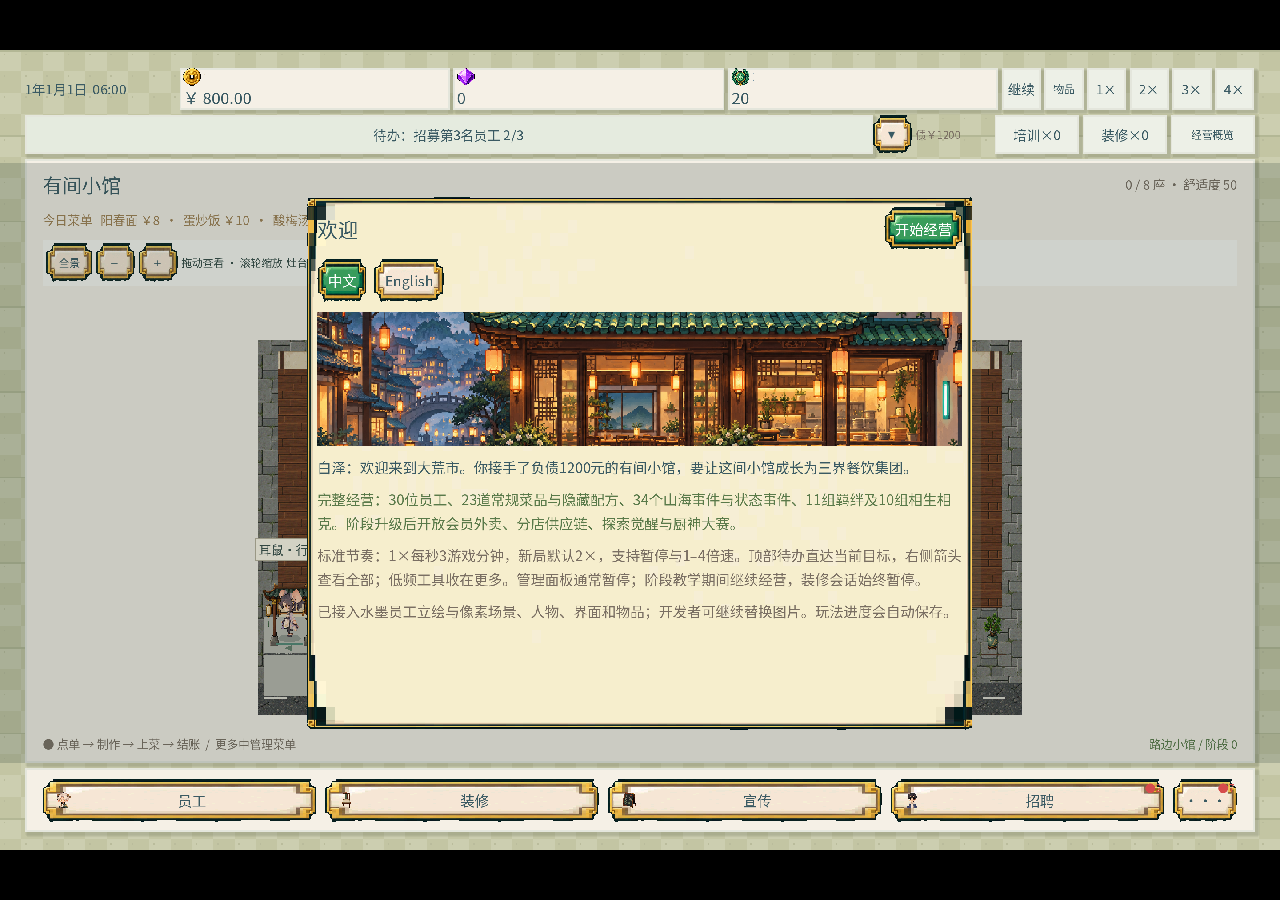
==== game/index.html @ 0a832636 "Improve desktop and mobile UI hierarchy, overview, search and return paths" ====
<!DOCTYPE html>
<html lang="zh-CN">
	<head>
<script src="../device-router.js?v=web-ui-r1" data-root="../" data-variant="desktop" data-page="game"></script>
		<meta charset="utf-8">
		<meta name="viewport" content="width=device-width, user-scalable=yes, initial-scale=1.0, viewport-fit=cover">
		<title>山海食肆物语 · 有间小馆</title>
		<style>
html, body, #canvas {
	margin: 0;
	padding: 0;
	border: 0;
}

body {
	color: white;
	background-color: black;
	overflow: hidden;
	touch-action: none;
}

#canvas {
	display: block;
}

#canvas:focus {
	outline: none;
}

#status, #status-splash, #status-progress {
	position: absolute;
	left: 0;
	right: 0;
}

#status, #status-splash {
	top: 0;
	bottom: 0;
}

#status {
	background-color: #242424;
	display: flex;
	flex-direction: column;
	justify-content: center;
	align-items: center;
	visibility: hidden;
}

#status-splash {
	max-height: 100%;
	max-width: 100%;
	margin: auto;
}

#status-splash.show-image--false {
	display: none;
}

#status-splash.fullsize--true {
	height: 100%;
	width: 100%;
	object-fit: contain;
}

#status-splash.use-filter--false {
	image-rendering: pixelated;
}

#status-progress, #status-notice {
	display: none;
}

#status-progress {
	bottom: 10%;
	width: 50%;
	margin: 0 auto;
}

#status-notice {
	background-color: #5b3943;
	border-radius: 0.5rem;
	border: 1px solid #9b3943;
	color: #e0e0e0;
	font-family: 'Noto Sans', 'Droid Sans', Arial, sans-serif;
	line-height: 1.3;
	margin: 0 2rem;
	overflow: hidden;
	padding: 1rem;
	text-align: center;
	z-index: 1;
}
		</style>
		<link id="-gd-engine-icon" rel="icon" type="image/png" href="index.icon.png" />
<link rel="apple-touch-icon" href="index.apple-touch-icon.png"/>

	<style>#status{background:#f5efdc;color:#334e45;font-family:"Microsoft YaHei",system-ui,sans-serif;padding:24px;box-sizing:border-box;gap:20px}#status-splash{display:none!important}.status-heading{font-size:clamp(22px,4vw,34px);text-align:center;line-height:1.6}.status-detail{font-size:14px;line-height:1.8;text-align:center;max-width:600px}#status-progress{position:static;width:min(520px,85%);height:18px;accent-color:#427b6c;margin:0}#status-notice{max-width:700px;white-space:pre-wrap}#status .status-links{display:none;gap:16px;align-items:center}#status[data-mode=notice] .status-links{display:flex}.status-links a,.status-links button{font:inherit;color:#334e45;background:#f5efdc;border:2px solid #334e45;padding:8px 16px;min-height:44px;cursor:pointer;text-decoration:none}</style>
<style>html{height:100%;height:100dvh}body{width:100%;height:100%;box-sizing:border-box;overscroll-behavior:none}#game-surface{position:fixed;left:env(safe-area-inset-left);right:env(safe-area-inset-right);top:env(safe-area-inset-top);height:calc(100% - env(safe-area-inset-top) - env(safe-area-inset-bottom));height:calc(var(--game-height,100dvh) - env(safe-area-inset-top) - env(safe-area-inset-bottom))}#canvas{width:100%!important;height:100%!important;touch-action:none}#status{padding:max(16px,env(safe-area-inset-top)) max(16px,env(safe-area-inset-right)) max(16px,env(safe-area-inset-bottom)) max(16px,env(safe-area-inset-left))}</style>
<meta name="shanhai-build" content="SH-WEB-UI-R1">
</head>
	<body>
		<div id="game-surface"><canvas id="canvas">
			Your browser does not support the canvas tag.
		</canvas></div>

		<noscript>
			Your browser does not support JavaScript.
		</noscript>

		<div id="status"><div class="status-heading">山海食肆物语<br>Shanhai Inn</div><div class="status-detail">正在准备有间小馆 / Loading your inn<br>首次约38.1 MiB加速资源；兼容方式约67.9 MiB。<br>First visit: about 38.1 MiB compressed, or 67.9 MiB in compatibility mode.</div><div class="status-links"><button type="button" id="status-retry">重新尝试 / Retry</button><a href="../">返回首页 / Home</a></div>
			<img id="status-splash" class="show-image--true fullsize--true use-filter--true" src="index.png" alt="">
			<progress id="status-progress"></progress>
			<div id="status-notice"></div>
		</div>

		<script id="shanhai-resource-map" type="application/json">{"version":1,"resources":{"index.wasm":{"mime":"application/wasm","bytes":37700666,"sha256":"26b61ce95247012ab3dca3ff51e96d1cdbff44ee91a8c20a83e150afca83f1b6","raw":[{"path":"parts/index.wasm.raw.000.bin","bytes":8388608,"sha256":"b962c687139f6bf9f71dfbe6c3de35b233156cd51783a711a10a8faa914566ab"},{"path":"parts/index.wasm.raw.001.bin","bytes":8388608,"sha256":"afda687051aaa926e3d592d9eca426c7ba55db44e325b740f192a30285191d15"},{"path":"parts/index.wasm.raw.002.bin","bytes":8388608,"sha256":"be8030bed2d0abea246c827b2454ea726e18b151c278b578cb50736259c014ff"},{"path":"parts/index.wasm.raw.003.bin","bytes":8388608,"sha256":"5ed75d33994c338c28c7d13352f7991f43f07af8e69b670798305f07b7a0871f"},{"path":"parts/index.wasm.raw.004.bin","bytes":4146234,"sha256":"dc4e82b7142619b7a034460fc8fb5a372136042da1776ebfd6fbc6ba1a389285"}],"gzip":[{"path":"parts/index.wasm.gzip.000.bin","bytes":8388608,"sha256":"97d87054e00f458803fadfccd85b8f886783e7935c1f5be4ffd53ead510e1fb1"},{"path":"parts/index.wasm.gzip.001.bin","bytes":993674,"sha256":"cf91b1640f8e1913f2fa3fb030a3d5fdb546dd6842dbbdcd7e79689991bcc91d"}]},"index.pck":{"mime":"application/octet-stream","bytes":33524156,"sha256":"0cb0bb5acc907c8cedc33d9889a79aed4674506d28210e104cc38b2b78105ca3","raw":[{"path":"parts/index.pck.raw.000.bin","bytes":8388608,"sha256":"1b7b222925d388f65d25c47027b390758a32cd12a2e59a6bfa0af8489599e259"},{"path":"parts/index.pck.raw.001.bin","bytes":8388608,"sha256":"941b828afd9873455990d9fcd140710b0ed5c243c833cd01308a8f77bfe9dd11"},{"path":"parts/index.pck.raw.002.bin","bytes":8388608,"sha256":"317ece109ee1ebe66e1b4b8fb17b38b5ee774df1a8f007786e3dc321d01c95bc"},{"path":"parts/index.pck.raw.003.bin","bytes":8358332,"sha256":"13a86cd7ba52ad8a8b31fee78279c1542b9a32c4cfb1e25cac7dea0099beeca3"}],"gzip":[{"path":"parts/index.pck.gzip.000.bin","bytes":8388608,"sha256":"9e694b40880bca719413a84d32bc808aae2af1f502a16ee6c81771d6eece9f00"},{"path":"parts/index.pck.gzip.001.bin","bytes":8388608,"sha256":"d1800317e6fa798088602d4aa291c2e4d95da8b732ee8a5f9f5975c8180eea0f"},{"path":"parts/index.pck.gzip.002.bin","bytes":8388608,"sha256":"81e8790f55fc274f304c9f88e564b14ac991354f134df8e6c492195465ae8f96"},{"path":"parts/index.pck.gzip.003.bin","bytes":5371195,"sha256":"1952f6cf1f03d3899bfdca0cdc0a86f76e85af6ae5ebdd0b07d94383aaba8610"}]}}}</script>
<script src="fast-loader.js?v=399b07311ed6a85e0206384a32d8940b90b5bb9a151e1ac130a9f5e6f4b0b4ce" data-version="399b07311ed6a85e0206384a32d8940b90b5bb9a151e1ac130a9f5e6f4b0b4ce"></script>
		<script src="mobile-surface.js?v=web-ui-r1"></script>
<script src="index.js"></script>
		<script>
const GODOT_CONFIG = {"args":[],"canvasResizePolicy":2,"emscriptenPoolSize":8,"ensureCrossOriginIsolationHeaders":true,"executable":"index","experimentalVK":true,"fileSizes":{"index.pck":33524156,"index.wasm":37700666},"focusCanvas":true,"gdextensionLibs":[],"godotPoolSize":4};
const GODOT_THREADS_ENABLED = false;
if (window.shanhaiWholeView && window.shanhaiWholeView.active) GODOT_CONFIG.canvasResizePolicy = 0;
const engine = new Engine(GODOT_CONFIG);

(function () {
	if (window.shanhaiDeviceRoute && window.shanhaiDeviceRoute.redirecting) return;
	const statusOverlay = document.getElementById('status');
	const statusProgress = document.getElementById('status-progress');
	const statusNotice = document.getElementById('status-notice');
	document.getElementById('status-retry').addEventListener('click', () => location.reload());

	let initializing = true;
	let statusMode = '';

	function setStatusMode(mode) {
		if (statusMode === mode || !initializing) {
			return;
		}
		if (mode === 'hidden') {
			statusOverlay.remove();
			initializing = false;
			return;
		}
		statusOverlay.style.visibility = 'visible';
		statusProgress.style.display = mode === 'progress' ? 'block' : 'none';
		statusNotice.style.display = mode === 'notice' ? 'block' : 'none';
		statusMode = mode;
		statusOverlay.dataset.mode = mode;
	}

	function setStatusNotice(text) {
		while (statusNotice.lastChild) {
			statusNotice.removeChild(statusNotice.lastChild);
		}
		const lines = text.split('\n');
		lines.forEach((line) => {
			statusNotice.appendChild(document.createTextNode(line));
			statusNotice.appendChild(document.createElement('br'));
		});
	}

	function displayFailureNotice(err) {
		console.error(err);
		if (err instanceof Error) {
			setStatusNotice(err.message);
		} else if (typeof err === 'string') {
			setStatusNotice(err);
		} else {
			setStatusNotice('An unknown error occurred.');
		}
		setStatusMode('notice');
		initializing = false;
	}

	if (location.protocol === 'file:') { displayFailureNotice('请通过网站地址打开游戏，不要直接双击HTML。\nOpen the game through HTTP or HTTPS, not a local HTML file.'); return; }
	const missing = Engine.getMissingFeatures({
		threads: GODOT_THREADS_ENABLED,
	});

	if (missing.length !== 0) {
		if (GODOT_CONFIG['serviceWorker'] && GODOT_CONFIG['ensureCrossOriginIsolationHeaders'] && 'serviceWorker' in navigator) {
			let serviceWorkerRegistrationPromise;
			try {
				serviceWorkerRegistrationPromise = navigator.serviceWorker.getRegistration();
			} catch (err) {
				serviceWorkerRegistrationPromise = Promise.reject(new Error('Service worker registration failed.'));
			}
			// There's a chance that installing the service worker would fix the issue
			Promise.race([
				serviceWorkerRegistrationPromise.then((registration) => {
					if (registration != null) {
						return Promise.reject(new Error('Service worker already exists.'));
					}
					return registration;
				}).then(() => engine.installServiceWorker()),
				// For some reason, `getRegistration()` can stall
				new Promise((resolve) => {
					setTimeout(() => resolve(), 2000);
				}),
			]).then(() => {
				// Reload if there was no error.
				window.location.reload();
			}).catch((err) => {
				console.error('Error while registering service worker:', err);
			});
		} else {
			// Display the message as usual
			const missingMsg = 'Error\nThe following features required to run Godot projects on the Web are missing:\n';
			displayFailureNotice(missingMsg + missing.join('\n'));
		}
	} else {
		setStatusMode('progress');
		engine.startGame({
			'onProgress': function (current, total) {
				if (current > 0 && total > 0) {
					statusProgress.value = current;
					statusProgress.max = total;
				} else {
					statusProgress.removeAttribute('value');
					statusProgress.removeAttribute('max');
				}
			},
		}).then(() => {
			setStatusMode('hidden');
		}, displayFailureNotice);
	}
}());
		</script>
	</body>
</html>
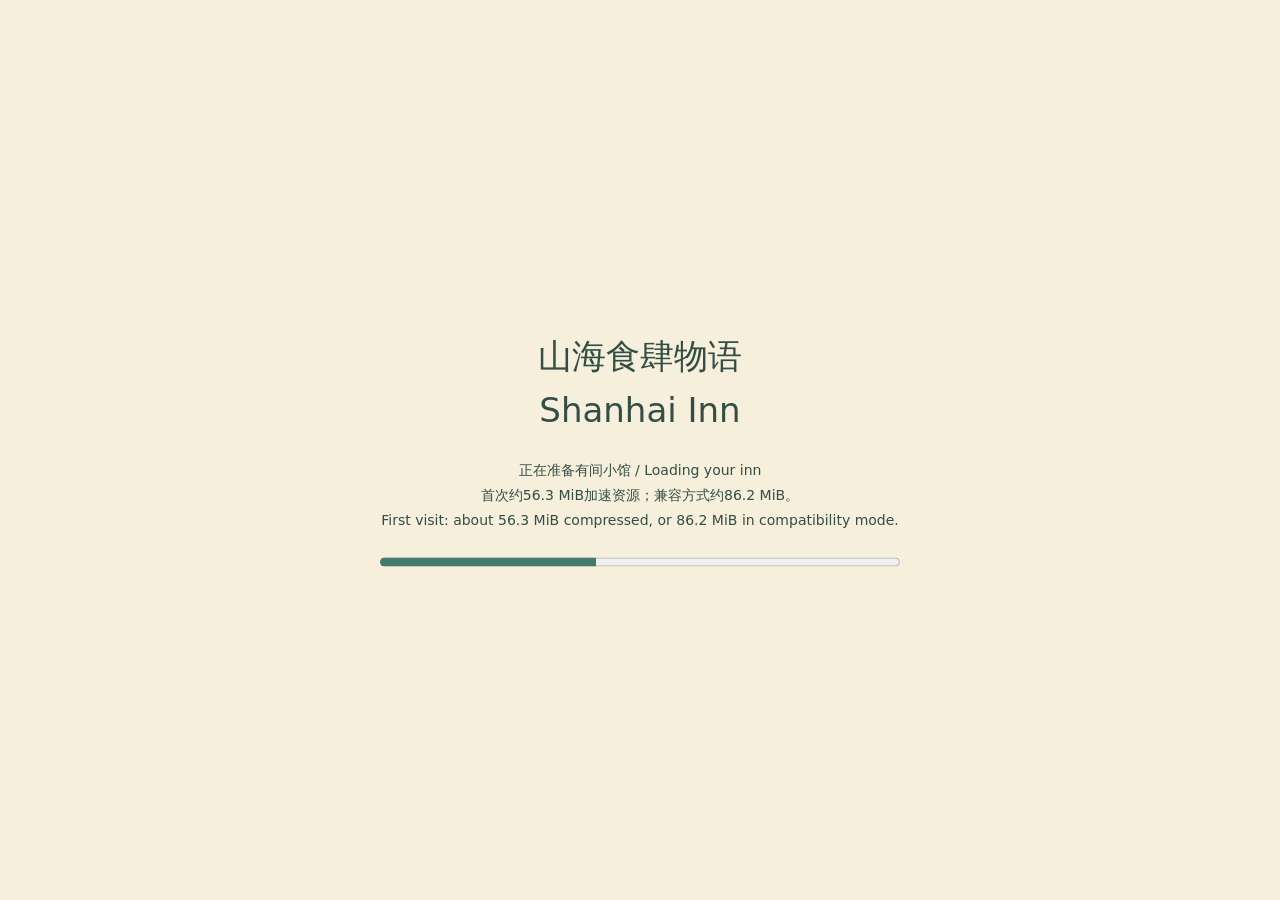
==== commit b0323102: "Add India, Nordic and Greek cooperating eateries, local partners, food, art and cultural reading" ====
--- a/game/index.html
+++ b/game/index.html
@@ -1,7 +1,7 @@
 <!DOCTYPE html>
 <html lang="zh-CN">
 	<head>
-<script src="../device-router.js?v=web-ui-r1" data-root="../" data-variant="desktop" data-page="game"></script>
+<script src="../device-router.js?v=web-international-r1" data-root="../" data-variant="desktop" data-page="game"></script>
 		<meta charset="utf-8">
 		<meta name="viewport" content="width=device-width, user-scalable=yes, initial-scale=1.0, viewport-fit=cover">
 		<title>山海食肆物语 · 有间小馆</title>
@@ -96,7 +96,6 @@
 
 	<style>#status{background:#f5efdc;color:#334e45;font-family:"Microsoft YaHei",system-ui,sans-serif;padding:24px;box-sizing:border-box;gap:20px}#status-splash{display:none!important}.status-heading{font-size:clamp(22px,4vw,34px);text-align:center;line-height:1.6}.status-detail{font-size:14px;line-height:1.8;text-align:center;max-width:600px}#status-progress{position:static;width:min(520px,85%);height:18px;accent-color:#427b6c;margin:0}#status-notice{max-width:700px;white-space:pre-wrap}#status .status-links{display:none;gap:16px;align-items:center}#status[data-mode=notice] .status-links{display:flex}.status-links a,.status-links button{font:inherit;color:#334e45;background:#f5efdc;border:2px solid #334e45;padding:8px 16px;min-height:44px;cursor:pointer;text-decoration:none}</style>
 <style>html{height:100%;height:100dvh}body{width:100%;height:100%;box-sizing:border-box;overscroll-behavior:none}#game-surface{position:fixed;left:env(safe-area-inset-left);right:env(safe-area-inset-right);top:env(safe-area-inset-top);height:calc(100% - env(safe-area-inset-top) - env(safe-area-inset-bottom));height:calc(var(--game-height,100dvh) - env(safe-area-inset-top) - env(safe-area-inset-bottom))}#canvas{width:100%!important;height:100%!important;touch-action:none}#status{padding:max(16px,env(safe-area-inset-top)) max(16px,env(safe-area-inset-right)) max(16px,env(safe-area-inset-bottom)) max(16px,env(safe-area-inset-left))}</style>
-<meta name="shanhai-build" content="SH-WEB-UI-R1">
 </head>
 	<body>
 		<div id="game-surface"><canvas id="canvas">
@@ -107,18 +106,18 @@
 			Your browser does not support JavaScript.
 		</noscript>
 
-		<div id="status"><div class="status-heading">山海食肆物语<br>Shanhai Inn</div><div class="status-detail">正在准备有间小馆 / Loading your inn<br>首次约38.1 MiB加速资源；兼容方式约67.9 MiB。<br>First visit: about 38.1 MiB compressed, or 67.9 MiB in compatibility mode.</div><div class="status-links"><button type="button" id="status-retry">重新尝试 / Retry</button><a href="../">返回首页 / Home</a></div>
+		<div id="status"><div class="status-heading">山海食肆物语<br>Shanhai Inn</div><div class="status-detail">正在准备有间小馆 / Loading your inn<br>首次约56.3 MiB加速资源；兼容方式约86.2 MiB。<br>First visit: about 56.3 MiB compressed, or 86.2 MiB in compatibility mode.</div><div class="status-links"><button type="button" id="status-retry">重新尝试 / Retry</button><a href="../">返回首页 / Home</a></div>
 			<img id="status-splash" class="show-image--true fullsize--true use-filter--true" src="index.png" alt="">
 			<progress id="status-progress"></progress>
 			<div id="status-notice"></div>
 		</div>
 
-		<script id="shanhai-resource-map" type="application/json">{"version":1,"resources":{"index.wasm":{"mime":"application/wasm","bytes":37700666,"sha256":"26b61ce95247012ab3dca3ff51e96d1cdbff44ee91a8c20a83e150afca83f1b6","raw":[{"path":"parts/index.wasm.raw.000.bin","bytes":8388608,"sha256":"b962c687139f6bf9f71dfbe6c3de35b233156cd51783a711a10a8faa914566ab"},{"path":"parts/index.wasm.raw.001.bin","bytes":8388608,"sha256":"afda687051aaa926e3d592d9eca426c7ba55db44e325b740f192a30285191d15"},{"path":"parts/index.wasm.raw.002.bin","bytes":8388608,"sha256":"be8030bed2d0abea246c827b2454ea726e18b151c278b578cb50736259c014ff"},{"path":"parts/index.wasm.raw.003.bin","bytes":8388608,"sha256":"5ed75d33994c338c28c7d13352f7991f43f07af8e69b670798305f07b7a0871f"},{"path":"parts/index.wasm.raw.004.bin","bytes":4146234,"sha256":"dc4e82b7142619b7a034460fc8fb5a372136042da1776ebfd6fbc6ba1a389285"}],"gzip":[{"path":"parts/index.wasm.gzip.000.bin","bytes":8388608,"sha256":"97d87054e00f458803fadfccd85b8f886783e7935c1f5be4ffd53ead510e1fb1"},{"path":"parts/index.wasm.gzip.001.bin","bytes":993674,"sha256":"cf91b1640f8e1913f2fa3fb030a3d5fdb546dd6842dbbdcd7e79689991bcc91d"}]},"index.pck":{"mime":"application/octet-stream","bytes":33524156,"sha256":"0cb0bb5acc907c8cedc33d9889a79aed4674506d28210e104cc38b2b78105ca3","raw":[{"path":"parts/index.pck.raw.000.bin","bytes":8388608,"sha256":"1b7b222925d388f65d25c47027b390758a32cd12a2e59a6bfa0af8489599e259"},{"path":"parts/index.pck.raw.001.bin","bytes":8388608,"sha256":"941b828afd9873455990d9fcd140710b0ed5c243c833cd01308a8f77bfe9dd11"},{"path":"parts/index.pck.raw.002.bin","bytes":8388608,"sha256":"317ece109ee1ebe66e1b4b8fb17b38b5ee774df1a8f007786e3dc321d01c95bc"},{"path":"parts/index.pck.raw.003.bin","bytes":8358332,"sha256":"13a86cd7ba52ad8a8b31fee78279c1542b9a32c4cfb1e25cac7dea0099beeca3"}],"gzip":[{"path":"parts/index.pck.gzip.000.bin","bytes":8388608,"sha256":"9e694b40880bca719413a84d32bc808aae2af1f502a16ee6c81771d6eece9f00"},{"path":"parts/index.pck.gzip.001.bin","bytes":8388608,"sha256":"d1800317e6fa798088602d4aa291c2e4d95da8b732ee8a5f9f5975c8180eea0f"},{"path":"parts/index.pck.gzip.002.bin","bytes":8388608,"sha256":"81e8790f55fc274f304c9f88e564b14ac991354f134df8e6c492195465ae8f96"},{"path":"parts/index.pck.gzip.003.bin","bytes":5371195,"sha256":"1952f6cf1f03d3899bfdca0cdc0a86f76e85af6ae5ebdd0b07d94383aaba8610"}]}}}</script>
-<script src="fast-loader.js?v=399b07311ed6a85e0206384a32d8940b90b5bb9a151e1ac130a9f5e6f4b0b4ce" data-version="399b07311ed6a85e0206384a32d8940b90b5bb9a151e1ac130a9f5e6f4b0b4ce"></script>
-		<script src="mobile-surface.js?v=web-ui-r1"></script>
+		<script id="shanhai-resource-map" type="application/json">{"version":1,"resources":{"index.wasm":{"mime":"application/wasm","bytes":37700666,"sha256":"26b61ce95247012ab3dca3ff51e96d1cdbff44ee91a8c20a83e150afca83f1b6","raw":[{"path":"parts/index.wasm.raw.000.bin","bytes":8388608,"sha256":"b962c687139f6bf9f71dfbe6c3de35b233156cd51783a711a10a8faa914566ab"},{"path":"parts/index.wasm.raw.001.bin","bytes":8388608,"sha256":"afda687051aaa926e3d592d9eca426c7ba55db44e325b740f192a30285191d15"},{"path":"parts/index.wasm.raw.002.bin","bytes":8388608,"sha256":"be8030bed2d0abea246c827b2454ea726e18b151c278b578cb50736259c014ff"},{"path":"parts/index.wasm.raw.003.bin","bytes":8388608,"sha256":"5ed75d33994c338c28c7d13352f7991f43f07af8e69b670798305f07b7a0871f"},{"path":"parts/index.wasm.raw.004.bin","bytes":4146234,"sha256":"dc4e82b7142619b7a034460fc8fb5a372136042da1776ebfd6fbc6ba1a389285"}],"gzip":[{"path":"parts/index.wasm.gzip.000.bin","bytes":8388608,"sha256":"97d87054e00f458803fadfccd85b8f886783e7935c1f5be4ffd53ead510e1fb1"},{"path":"parts/index.wasm.gzip.001.bin","bytes":993674,"sha256":"cf91b1640f8e1913f2fa3fb030a3d5fdb546dd6842dbbdcd7e79689991bcc91d"}]},"index.pck":{"mime":"application/octet-stream","bytes":52735688,"sha256":"cdcfb18cbec93f9d107fd17ab32b8005a238dcb7af755b409324e71c6e78d119","raw":[{"path":"parts/index.pck.raw.000.bin","bytes":8388608,"sha256":"6d9a7973a626942c04f273c549998290e45c3eb5408a5ceb0b7884afa38c56a3"},{"path":"parts/index.pck.raw.001.bin","bytes":8388608,"sha256":"af34275f774a7f17a8747b8e049f108d37fa8682a5b8f0897ccc2b8b97c123ee"},{"path":"parts/index.pck.raw.002.bin","bytes":8388608,"sha256":"c323552bd293219de4d4d2a4cd326aa64b0cbc8f16953ce9441abaa2693dc7cc"},{"path":"parts/index.pck.raw.003.bin","bytes":8388608,"sha256":"6586970c1dbe4399f7451916b6872302982014aa3becba8d60580265cdff7030"},{"path":"parts/index.pck.raw.004.bin","bytes":8388608,"sha256":"47a0526154e3fa7ca9a214f54c6d0ac505d4960b98ba3518e98cd618e82a4fd8"},{"path":"parts/index.pck.raw.005.bin","bytes":8388608,"sha256":"1b77a06194b77f9d833ff52f7f94fcc43e4ab4794e41af35d1c7c2a7459106a5"},{"path":"parts/index.pck.raw.006.bin","bytes":2404040,"sha256":"e49c498810e8df250d24f71d9253ef98c5e071b24758ef303750a015d178822a"}],"gzip":[{"path":"parts/index.pck.gzip.000.bin","bytes":8388608,"sha256":"b944dee2d7201cf28ce64116e911184bd0d8235155950c13c414c8f2c4cda4da"},{"path":"parts/index.pck.gzip.001.bin","bytes":8388608,"sha256":"54091db2cf17dc6fb94e477c10cc4379390f7fe2a7c4792872302fad39b656c6"},{"path":"parts/index.pck.gzip.002.bin","bytes":8388608,"sha256":"5fc2d6c1320086aab99dfaed1a79bec821134b1d672d7770cb43e8117b800bdc"},{"path":"parts/index.pck.gzip.003.bin","bytes":8388608,"sha256":"460777c607503b02f5df55343f59093af028bd938c16a58d5609a8ff05ddb0f1"},{"path":"parts/index.pck.gzip.004.bin","bytes":8388608,"sha256":"90dced7cafaa9759deb6a79aecccbaadaa8e6d361e5af5246a158979fec74427"},{"path":"parts/index.pck.gzip.005.bin","bytes":7726742,"sha256":"0d500577067afcf5cb7db05c1b737be5459d2b544ebe0f54bc5d47578c0fc154"}]}}}</script>
+<script src="fast-loader.js?v=84578ee905df80a6677bfb1362e737ec957f518e07a592b39f9e86acd73cf29f" data-version="84578ee905df80a6677bfb1362e737ec957f518e07a592b39f9e86acd73cf29f"></script>
+		<script src="mobile-surface.js?v=web-international-r1"></script>
 <script src="index.js"></script>
 		<script>
-const GODOT_CONFIG = {"args":[],"canvasResizePolicy":2,"emscriptenPoolSize":8,"ensureCrossOriginIsolationHeaders":true,"executable":"index","experimentalVK":true,"fileSizes":{"index.pck":33524156,"index.wasm":37700666},"focusCanvas":true,"gdextensionLibs":[],"godotPoolSize":4};
+const GODOT_CONFIG = {"args":[],"canvasResizePolicy":2,"emscriptenPoolSize":8,"ensureCrossOriginIsolationHeaders":true,"executable":"index","experimentalVK":true,"fileSizes":{"index.pck":52735688,"index.wasm":37700666},"focusCanvas":true,"gdextensionLibs":[],"godotPoolSize":4};
 const GODOT_THREADS_ENABLED = false;
 if (window.shanhaiWholeView && window.shanhaiWholeView.active) GODOT_CONFIG.canvasResizePolicy = 0;
 const engine = new Engine(GODOT_CONFIG);
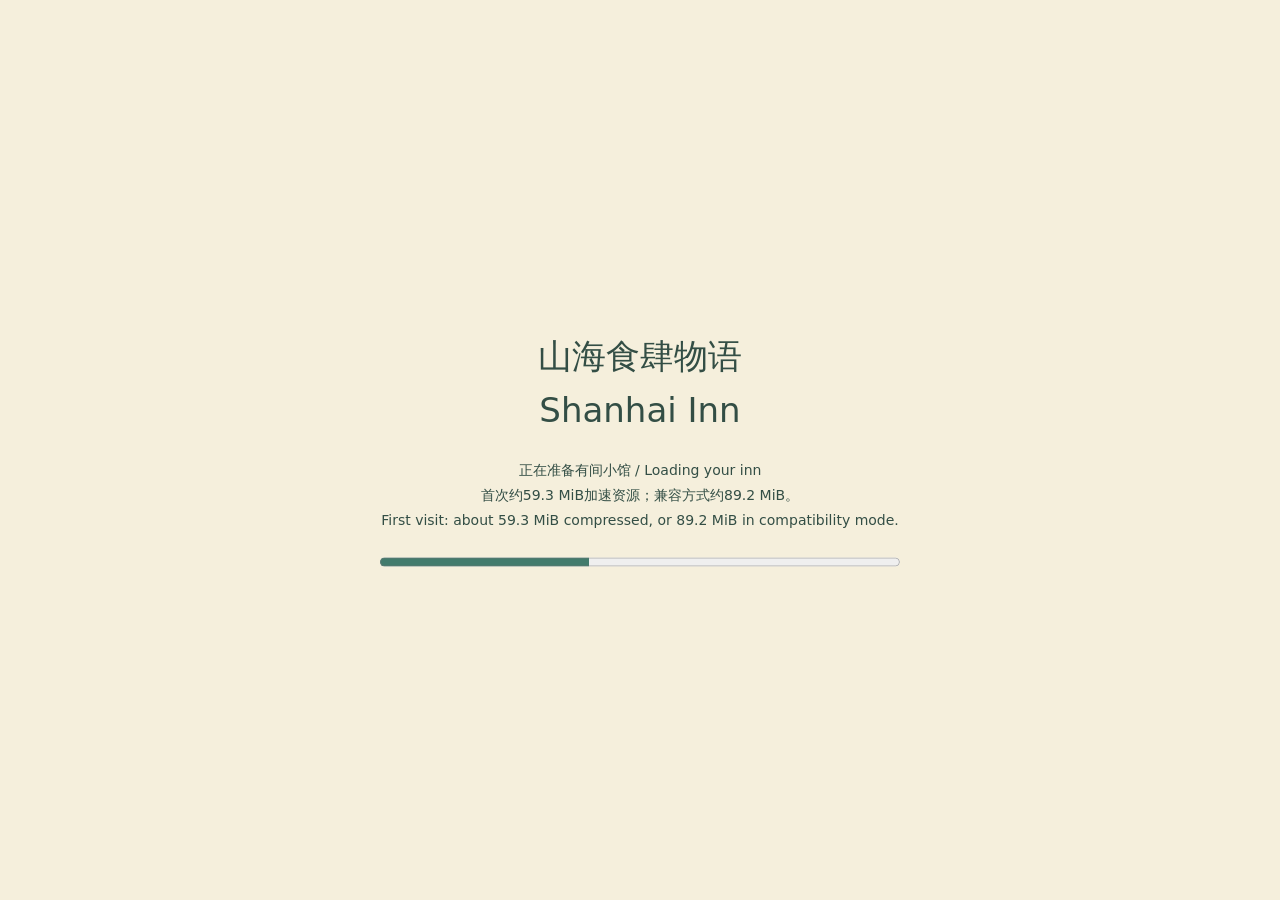
==== commit 121725c3: "Refine mythic character art, restaurant materials, scene anchors and mobile gesture recovery" ====
--- a/game/index.html
+++ b/game/index.html
@@ -1,7 +1,7 @@
 <!DOCTYPE html>
 <html lang="zh-CN">
 	<head>
-<script src="../device-router.js?v=web-international-r1" data-root="../" data-variant="desktop" data-page="game"></script>
+<script src="../device-router.js?v=web-visual-r1" data-root="../" data-variant="desktop" data-page="game"></script>
 		<meta charset="utf-8">
 		<meta name="viewport" content="width=device-width, user-scalable=yes, initial-scale=1.0, viewport-fit=cover">
 		<title>山海食肆物语 · 有间小馆</title>
@@ -106,18 +106,18 @@
 			Your browser does not support JavaScript.
 		</noscript>
 
-		<div id="status"><div class="status-heading">山海食肆物语<br>Shanhai Inn</div><div class="status-detail">正在准备有间小馆 / Loading your inn<br>首次约56.3 MiB加速资源；兼容方式约86.2 MiB。<br>First visit: about 56.3 MiB compressed, or 86.2 MiB in compatibility mode.</div><div class="status-links"><button type="button" id="status-retry">重新尝试 / Retry</button><a href="../">返回首页 / Home</a></div>
+		<div id="status"><div class="status-heading">山海食肆物语<br>Shanhai Inn</div><div class="status-detail">正在准备有间小馆 / Loading your inn<br>首次约59.3 MiB加速资源；兼容方式约89.2 MiB。<br>First visit: about 59.3 MiB compressed, or 89.2 MiB in compatibility mode.</div><div class="status-links"><button type="button" id="status-retry">重新尝试 / Retry</button><a href="../">返回首页 / Home</a></div>
 			<img id="status-splash" class="show-image--true fullsize--true use-filter--true" src="index.png" alt="">
 			<progress id="status-progress"></progress>
 			<div id="status-notice"></div>
 		</div>
 
-		<script id="shanhai-resource-map" type="application/json">{"version":1,"resources":{"index.wasm":{"mime":"application/wasm","bytes":37700666,"sha256":"26b61ce95247012ab3dca3ff51e96d1cdbff44ee91a8c20a83e150afca83f1b6","raw":[{"path":"parts/index.wasm.raw.000.bin","bytes":8388608,"sha256":"b962c687139f6bf9f71dfbe6c3de35b233156cd51783a711a10a8faa914566ab"},{"path":"parts/index.wasm.raw.001.bin","bytes":8388608,"sha256":"afda687051aaa926e3d592d9eca426c7ba55db44e325b740f192a30285191d15"},{"path":"parts/index.wasm.raw.002.bin","bytes":8388608,"sha256":"be8030bed2d0abea246c827b2454ea726e18b151c278b578cb50736259c014ff"},{"path":"parts/index.wasm.raw.003.bin","bytes":8388608,"sha256":"5ed75d33994c338c28c7d13352f7991f43f07af8e69b670798305f07b7a0871f"},{"path":"parts/index.wasm.raw.004.bin","bytes":4146234,"sha256":"dc4e82b7142619b7a034460fc8fb5a372136042da1776ebfd6fbc6ba1a389285"}],"gzip":[{"path":"parts/index.wasm.gzip.000.bin","bytes":8388608,"sha256":"97d87054e00f458803fadfccd85b8f886783e7935c1f5be4ffd53ead510e1fb1"},{"path":"parts/index.wasm.gzip.001.bin","bytes":993674,"sha256":"cf91b1640f8e1913f2fa3fb030a3d5fdb546dd6842dbbdcd7e79689991bcc91d"}]},"index.pck":{"mime":"application/octet-stream","bytes":52735688,"sha256":"cdcfb18cbec93f9d107fd17ab32b8005a238dcb7af755b409324e71c6e78d119","raw":[{"path":"parts/index.pck.raw.000.bin","bytes":8388608,"sha256":"6d9a7973a626942c04f273c549998290e45c3eb5408a5ceb0b7884afa38c56a3"},{"path":"parts/index.pck.raw.001.bin","bytes":8388608,"sha256":"af34275f774a7f17a8747b8e049f108d37fa8682a5b8f0897ccc2b8b97c123ee"},{"path":"parts/index.pck.raw.002.bin","bytes":8388608,"sha256":"c323552bd293219de4d4d2a4cd326aa64b0cbc8f16953ce9441abaa2693dc7cc"},{"path":"parts/index.pck.raw.003.bin","bytes":8388608,"sha256":"6586970c1dbe4399f7451916b6872302982014aa3becba8d60580265cdff7030"},{"path":"parts/index.pck.raw.004.bin","bytes":8388608,"sha256":"47a0526154e3fa7ca9a214f54c6d0ac505d4960b98ba3518e98cd618e82a4fd8"},{"path":"parts/index.pck.raw.005.bin","bytes":8388608,"sha256":"1b77a06194b77f9d833ff52f7f94fcc43e4ab4794e41af35d1c7c2a7459106a5"},{"path":"parts/index.pck.raw.006.bin","bytes":2404040,"sha256":"e49c498810e8df250d24f71d9253ef98c5e071b24758ef303750a015d178822a"}],"gzip":[{"path":"parts/index.pck.gzip.000.bin","bytes":8388608,"sha256":"b944dee2d7201cf28ce64116e911184bd0d8235155950c13c414c8f2c4cda4da"},{"path":"parts/index.pck.gzip.001.bin","bytes":8388608,"sha256":"54091db2cf17dc6fb94e477c10cc4379390f7fe2a7c4792872302fad39b656c6"},{"path":"parts/index.pck.gzip.002.bin","bytes":8388608,"sha256":"5fc2d6c1320086aab99dfaed1a79bec821134b1d672d7770cb43e8117b800bdc"},{"path":"parts/index.pck.gzip.003.bin","bytes":8388608,"sha256":"460777c607503b02f5df55343f59093af028bd938c16a58d5609a8ff05ddb0f1"},{"path":"parts/index.pck.gzip.004.bin","bytes":8388608,"sha256":"90dced7cafaa9759deb6a79aecccbaadaa8e6d361e5af5246a158979fec74427"},{"path":"parts/index.pck.gzip.005.bin","bytes":7726742,"sha256":"0d500577067afcf5cb7db05c1b737be5459d2b544ebe0f54bc5d47578c0fc154"}]}}}</script>
-<script src="fast-loader.js?v=84578ee905df80a6677bfb1362e737ec957f518e07a592b39f9e86acd73cf29f" data-version="84578ee905df80a6677bfb1362e737ec957f518e07a592b39f9e86acd73cf29f"></script>
-		<script src="mobile-surface.js?v=web-international-r1"></script>
+		<script id="shanhai-resource-map" type="application/json">{"version":1,"resources":{"index.wasm":{"mime":"application/wasm","bytes":37700666,"sha256":"26b61ce95247012ab3dca3ff51e96d1cdbff44ee91a8c20a83e150afca83f1b6","raw":[{"path":"parts/index.wasm.raw.000.bin","bytes":8388608,"sha256":"b962c687139f6bf9f71dfbe6c3de35b233156cd51783a711a10a8faa914566ab"},{"path":"parts/index.wasm.raw.001.bin","bytes":8388608,"sha256":"afda687051aaa926e3d592d9eca426c7ba55db44e325b740f192a30285191d15"},{"path":"parts/index.wasm.raw.002.bin","bytes":8388608,"sha256":"be8030bed2d0abea246c827b2454ea726e18b151c278b578cb50736259c014ff"},{"path":"parts/index.wasm.raw.003.bin","bytes":8388608,"sha256":"5ed75d33994c338c28c7d13352f7991f43f07af8e69b670798305f07b7a0871f"},{"path":"parts/index.wasm.raw.004.bin","bytes":4146234,"sha256":"dc4e82b7142619b7a034460fc8fb5a372136042da1776ebfd6fbc6ba1a389285"}],"gzip":[{"path":"parts/index.wasm.gzip.000.bin","bytes":8388608,"sha256":"97d87054e00f458803fadfccd85b8f886783e7935c1f5be4ffd53ead510e1fb1"},{"path":"parts/index.wasm.gzip.001.bin","bytes":993674,"sha256":"cf91b1640f8e1913f2fa3fb030a3d5fdb546dd6842dbbdcd7e79689991bcc91d"}]},"index.pck":{"mime":"application/octet-stream","bytes":55873328,"sha256":"0b9be5b35ce48f8dd4ec95f1a89ce69630669f86aa666d73d06b367947fe7111","raw":[{"path":"parts/index.pck.raw.000.bin","bytes":8388608,"sha256":"c8149ff82591e33f03811f21c2d7a54a76d968a6a3dff95753a2f64783448b20"},{"path":"parts/index.pck.raw.001.bin","bytes":8388608,"sha256":"af34275f774a7f17a8747b8e049f108d37fa8682a5b8f0897ccc2b8b97c123ee"},{"path":"parts/index.pck.raw.002.bin","bytes":8388608,"sha256":"c323552bd293219de4d4d2a4cd326aa64b0cbc8f16953ce9441abaa2693dc7cc"},{"path":"parts/index.pck.raw.003.bin","bytes":8388608,"sha256":"6586970c1dbe4399f7451916b6872302982014aa3becba8d60580265cdff7030"},{"path":"parts/index.pck.raw.004.bin","bytes":8388608,"sha256":"51c7d3e823080e603abd57ee271a584fedb5534a0f91bda9877be3142476efae"},{"path":"parts/index.pck.raw.005.bin","bytes":8388608,"sha256":"58ad432f94984d83338a79efe205eb419c14908767dd53c7b00cacd5ee1d7fab"},{"path":"parts/index.pck.raw.006.bin","bytes":5541680,"sha256":"29ee26df1cac49442d251ba3158f706fe409b5c49ede995d7eb014bd6b4e0525"}],"gzip":[{"path":"parts/index.pck.gzip.000.bin","bytes":8388608,"sha256":"b3806639e689aba2e3847f21238c87065c8fa7df0a0d6cb27ea3e8879c759bb4"},{"path":"parts/index.pck.gzip.001.bin","bytes":8388608,"sha256":"65aa8d3196b17be9e0d8aff3d799055f20d3410eb9dad5ab19a356d2798c4e94"},{"path":"parts/index.pck.gzip.002.bin","bytes":8388608,"sha256":"2856f228e7138019843e7011b57c5ab4f90085ded3d9e759fbcc66aedb3ccdf1"},{"path":"parts/index.pck.gzip.003.bin","bytes":8388608,"sha256":"bec781e9d8eeb7d68c5bd438579bba23a01cbc6107d0b80dc85efd213440d713"},{"path":"parts/index.pck.gzip.004.bin","bytes":8388608,"sha256":"ec4fc265b8c5098f039259a97b8b7edea2e8cdb3e19d1503c5bd3ae3cd635c41"},{"path":"parts/index.pck.gzip.005.bin","bytes":8388608,"sha256":"511511fcd14476669d1d15628813950a6a6f49d5dc472e60dbc04cb14c34fb50"},{"path":"parts/index.pck.gzip.006.bin","bytes":2447113,"sha256":"ad7e387675c2ce7d440b5ebb3e1088374c01b53746775063460ac0e5a330b475"}]}}}</script>
+<script src="fast-loader.js?v=f26427d5571c4c69580012fc2840cfcccd4d58b9a5e8f376d52dc9cddf56503a" data-version="f26427d5571c4c69580012fc2840cfcccd4d58b9a5e8f376d52dc9cddf56503a"></script>
+		<script src="mobile-surface.js?v=web-visual-r1"></script>
 <script src="index.js"></script>
 		<script>
-const GODOT_CONFIG = {"args":[],"canvasResizePolicy":2,"emscriptenPoolSize":8,"ensureCrossOriginIsolationHeaders":true,"executable":"index","experimentalVK":true,"fileSizes":{"index.pck":52735688,"index.wasm":37700666},"focusCanvas":true,"gdextensionLibs":[],"godotPoolSize":4};
+const GODOT_CONFIG = {"args":[],"canvasResizePolicy":2,"emscriptenPoolSize":8,"ensureCrossOriginIsolationHeaders":true,"executable":"index","experimentalVK":true,"fileSizes":{"index.pck":55873328,"index.wasm":37700666},"focusCanvas":true,"gdextensionLibs":[],"godotPoolSize":4};
 const GODOT_THREADS_ENABLED = false;
 if (window.shanhaiWholeView && window.shanhaiWholeView.active) GODOT_CONFIG.canvasResizePolicy = 0;
 const engine = new Engine(GODOT_CONFIG);
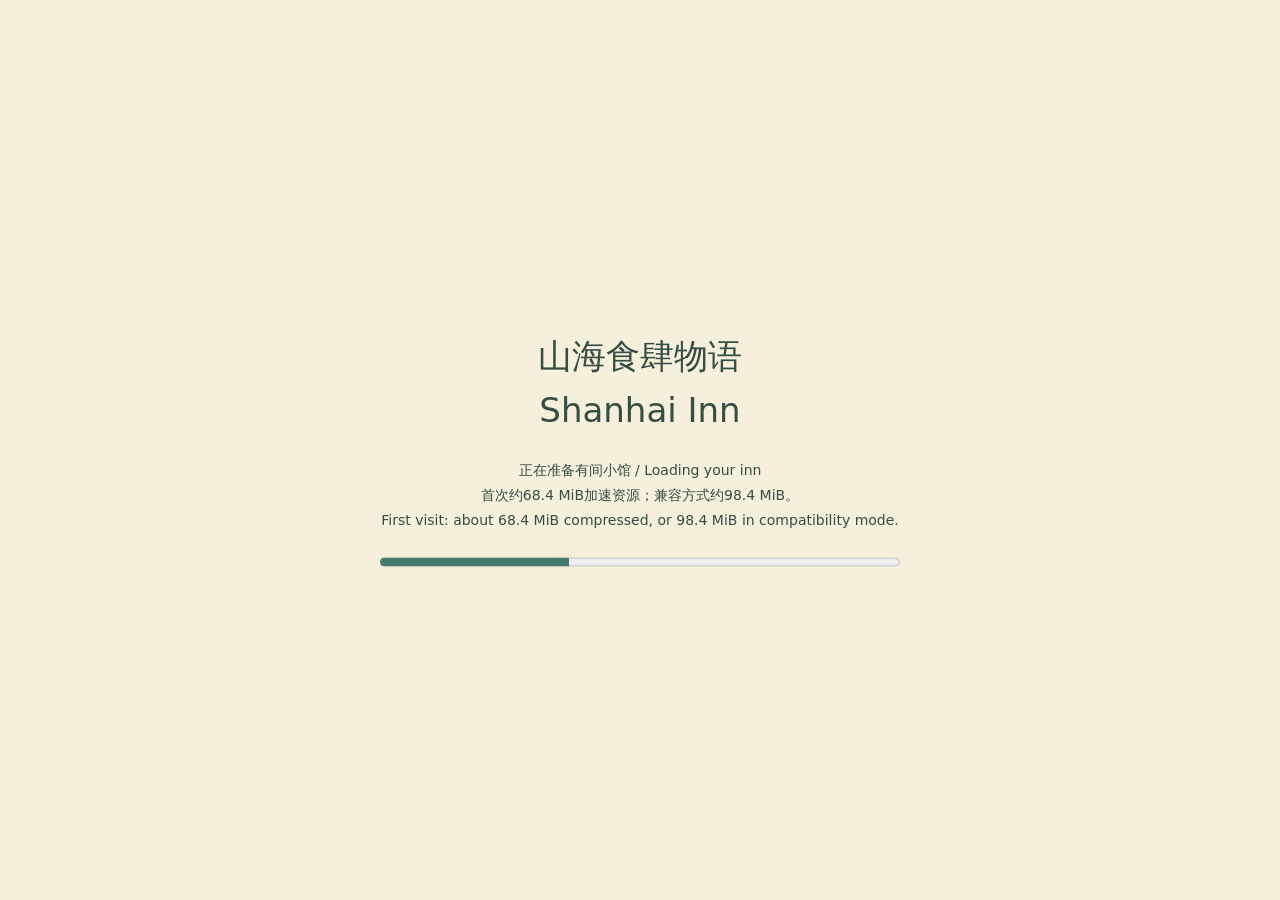
==== commit e3108eba: "Add switchable India, Nordic and Greek gameplay floors with real staff, guests and cashier lifecycle" ====
--- a/game/index.html
+++ b/game/index.html
@@ -1,7 +1,7 @@
 <!DOCTYPE html>
 <html lang="zh-CN">
 	<head>
-<script src="../device-router.js?v=web-visual-r1" data-root="../" data-variant="desktop" data-page="game"></script>
+<script src="../device-router.js?v=web-branch-r1" data-root="../" data-variant="desktop" data-page="game"></script>
 		<meta charset="utf-8">
 		<meta name="viewport" content="width=device-width, user-scalable=yes, initial-scale=1.0, viewport-fit=cover">
 		<title>山海食肆物语 · 有间小馆</title>
@@ -106,18 +106,18 @@
 			Your browser does not support JavaScript.
 		</noscript>
 
-		<div id="status"><div class="status-heading">山海食肆物语<br>Shanhai Inn</div><div class="status-detail">正在准备有间小馆 / Loading your inn<br>首次约59.3 MiB加速资源；兼容方式约89.2 MiB。<br>First visit: about 59.3 MiB compressed, or 89.2 MiB in compatibility mode.</div><div class="status-links"><button type="button" id="status-retry">重新尝试 / Retry</button><a href="../">返回首页 / Home</a></div>
+		<div id="status"><div class="status-heading">山海食肆物语<br>Shanhai Inn</div><div class="status-detail">正在准备有间小馆 / Loading your inn<br>首次约68.4 MiB加速资源；兼容方式约98.4 MiB。<br>First visit: about 68.4 MiB compressed, or 98.4 MiB in compatibility mode.</div><div class="status-links"><button type="button" id="status-retry">重新尝试 / Retry</button><a href="../">返回首页 / Home</a></div>
 			<img id="status-splash" class="show-image--true fullsize--true use-filter--true" src="index.png" alt="">
 			<progress id="status-progress"></progress>
 			<div id="status-notice"></div>
 		</div>
 
-		<script id="shanhai-resource-map" type="application/json">{"version":1,"resources":{"index.wasm":{"mime":"application/wasm","bytes":37700666,"sha256":"26b61ce95247012ab3dca3ff51e96d1cdbff44ee91a8c20a83e150afca83f1b6","raw":[{"path":"parts/index.wasm.raw.000.bin","bytes":8388608,"sha256":"b962c687139f6bf9f71dfbe6c3de35b233156cd51783a711a10a8faa914566ab"},{"path":"parts/index.wasm.raw.001.bin","bytes":8388608,"sha256":"afda687051aaa926e3d592d9eca426c7ba55db44e325b740f192a30285191d15"},{"path":"parts/index.wasm.raw.002.bin","bytes":8388608,"sha256":"be8030bed2d0abea246c827b2454ea726e18b151c278b578cb50736259c014ff"},{"path":"parts/index.wasm.raw.003.bin","bytes":8388608,"sha256":"5ed75d33994c338c28c7d13352f7991f43f07af8e69b670798305f07b7a0871f"},{"path":"parts/index.wasm.raw.004.bin","bytes":4146234,"sha256":"dc4e82b7142619b7a034460fc8fb5a372136042da1776ebfd6fbc6ba1a389285"}],"gzip":[{"path":"parts/index.wasm.gzip.000.bin","bytes":8388608,"sha256":"97d87054e00f458803fadfccd85b8f886783e7935c1f5be4ffd53ead510e1fb1"},{"path":"parts/index.wasm.gzip.001.bin","bytes":993674,"sha256":"cf91b1640f8e1913f2fa3fb030a3d5fdb546dd6842dbbdcd7e79689991bcc91d"}]},"index.pck":{"mime":"application/octet-stream","bytes":55873328,"sha256":"0b9be5b35ce48f8dd4ec95f1a89ce69630669f86aa666d73d06b367947fe7111","raw":[{"path":"parts/index.pck.raw.000.bin","bytes":8388608,"sha256":"c8149ff82591e33f03811f21c2d7a54a76d968a6a3dff95753a2f64783448b20"},{"path":"parts/index.pck.raw.001.bin","bytes":8388608,"sha256":"af34275f774a7f17a8747b8e049f108d37fa8682a5b8f0897ccc2b8b97c123ee"},{"path":"parts/index.pck.raw.002.bin","bytes":8388608,"sha256":"c323552bd293219de4d4d2a4cd326aa64b0cbc8f16953ce9441abaa2693dc7cc"},{"path":"parts/index.pck.raw.003.bin","bytes":8388608,"sha256":"6586970c1dbe4399f7451916b6872302982014aa3becba8d60580265cdff7030"},{"path":"parts/index.pck.raw.004.bin","bytes":8388608,"sha256":"51c7d3e823080e603abd57ee271a584fedb5534a0f91bda9877be3142476efae"},{"path":"parts/index.pck.raw.005.bin","bytes":8388608,"sha256":"58ad432f94984d83338a79efe205eb419c14908767dd53c7b00cacd5ee1d7fab"},{"path":"parts/index.pck.raw.006.bin","bytes":5541680,"sha256":"29ee26df1cac49442d251ba3158f706fe409b5c49ede995d7eb014bd6b4e0525"}],"gzip":[{"path":"parts/index.pck.gzip.000.bin","bytes":8388608,"sha256":"b3806639e689aba2e3847f21238c87065c8fa7df0a0d6cb27ea3e8879c759bb4"},{"path":"parts/index.pck.gzip.001.bin","bytes":8388608,"sha256":"65aa8d3196b17be9e0d8aff3d799055f20d3410eb9dad5ab19a356d2798c4e94"},{"path":"parts/index.pck.gzip.002.bin","bytes":8388608,"sha256":"2856f228e7138019843e7011b57c5ab4f90085ded3d9e759fbcc66aedb3ccdf1"},{"path":"parts/index.pck.gzip.003.bin","bytes":8388608,"sha256":"bec781e9d8eeb7d68c5bd438579bba23a01cbc6107d0b80dc85efd213440d713"},{"path":"parts/index.pck.gzip.004.bin","bytes":8388608,"sha256":"ec4fc265b8c5098f039259a97b8b7edea2e8cdb3e19d1503c5bd3ae3cd635c41"},{"path":"parts/index.pck.gzip.005.bin","bytes":8388608,"sha256":"511511fcd14476669d1d15628813950a6a6f49d5dc472e60dbc04cb14c34fb50"},{"path":"parts/index.pck.gzip.006.bin","bytes":2447113,"sha256":"ad7e387675c2ce7d440b5ebb3e1088374c01b53746775063460ac0e5a330b475"}]}}}</script>
-<script src="fast-loader.js?v=f26427d5571c4c69580012fc2840cfcccd4d58b9a5e8f376d52dc9cddf56503a" data-version="f26427d5571c4c69580012fc2840cfcccd4d58b9a5e8f376d52dc9cddf56503a"></script>
-		<script src="mobile-surface.js?v=web-visual-r1"></script>
+		<script id="shanhai-resource-map" type="application/json">{"version":1,"resources":{"index.wasm":{"mime":"application/wasm","bytes":37700666,"sha256":"26b61ce95247012ab3dca3ff51e96d1cdbff44ee91a8c20a83e150afca83f1b6","raw":[{"path":"parts/index.wasm.raw.000.bin","bytes":8388608,"sha256":"b962c687139f6bf9f71dfbe6c3de35b233156cd51783a711a10a8faa914566ab"},{"path":"parts/index.wasm.raw.001.bin","bytes":8388608,"sha256":"afda687051aaa926e3d592d9eca426c7ba55db44e325b740f192a30285191d15"},{"path":"parts/index.wasm.raw.002.bin","bytes":8388608,"sha256":"be8030bed2d0abea246c827b2454ea726e18b151c278b578cb50736259c014ff"},{"path":"parts/index.wasm.raw.003.bin","bytes":8388608,"sha256":"5ed75d33994c338c28c7d13352f7991f43f07af8e69b670798305f07b7a0871f"},{"path":"parts/index.wasm.raw.004.bin","bytes":4146234,"sha256":"dc4e82b7142619b7a034460fc8fb5a372136042da1776ebfd6fbc6ba1a389285"}],"gzip":[{"path":"parts/index.wasm.gzip.000.bin","bytes":8388608,"sha256":"97d87054e00f458803fadfccd85b8f886783e7935c1f5be4ffd53ead510e1fb1"},{"path":"parts/index.wasm.gzip.001.bin","bytes":993674,"sha256":"cf91b1640f8e1913f2fa3fb030a3d5fdb546dd6842dbbdcd7e79689991bcc91d"}]},"index.pck":{"mime":"application/octet-stream","bytes":65485172,"sha256":"bd1f9faeb93d405905ecd711427ea707ef6787a964ab9d0535c2338ff1dfdcb4","raw":[{"path":"parts/index.pck.raw.000.bin","bytes":8388608,"sha256":"4a611167e58558e24a5f401e783c1b8aa151913843a424d2588d8f820bf7e08a"},{"path":"parts/index.pck.raw.001.bin","bytes":8388608,"sha256":"6cb099a062def27b5101258bcc29948f1d84cb15de8077dc6c3bfce4ba10e859"},{"path":"parts/index.pck.raw.002.bin","bytes":8388608,"sha256":"9ca50d76de959b67f49eab7bc5df663e1e18b841c0192e6a924381b0a92c9fd9"},{"path":"parts/index.pck.raw.003.bin","bytes":8388608,"sha256":"1176a0b23ef96a2145fa418f30dfc2c0649c313ecdb7173319732a089288d678"},{"path":"parts/index.pck.raw.004.bin","bytes":8388608,"sha256":"ee4d104b83b9fc2973231da6450a95a049ad125ecc543086bde17a58cc2c9aea"},{"path":"parts/index.pck.raw.005.bin","bytes":8388608,"sha256":"dd56bd84e4f3229ead0ebf0a7da36824a20cfacf02a75442d9124d8c4682f7a6"},{"path":"parts/index.pck.raw.006.bin","bytes":8388608,"sha256":"1b3beb853309b2871bd30b91252ebd81a7a5e77cd60f220a9b0d5a9452a8dd00"},{"path":"parts/index.pck.raw.007.bin","bytes":6764916,"sha256":"d9c60bd2a01710c3249a86a2a40b57a56886ed7ada32ca66499d49138842d312"}],"gzip":[{"path":"parts/index.pck.gzip.000.bin","bytes":8388608,"sha256":"2c0d680df4a6467002eeebe7a15a3d3182d2164103ea261884939af1072f2f49"},{"path":"parts/index.pck.gzip.001.bin","bytes":8388608,"sha256":"a5f0ae4d238c7a95654589d0f65e18d87d6c4413c073582985790033616a4643"},{"path":"parts/index.pck.gzip.002.bin","bytes":8388608,"sha256":"693905c11d7a1bea4a68466f143dbd38afb02ec6da545edc074ad8b3207dc322"},{"path":"parts/index.pck.gzip.003.bin","bytes":8388608,"sha256":"521aeb380fbd0f8a4f14bcf409daa6991008dbef07b35e5e6a8652d67a7d76f0"},{"path":"parts/index.pck.gzip.004.bin","bytes":8388608,"sha256":"779a5cc2270be805a70e17b555ec8d93013046b3cb4b34730032218e207daa66"},{"path":"parts/index.pck.gzip.005.bin","bytes":8388608,"sha256":"b71c56283657b22494bd0cfa3c23891294e402a1fc0be123b828b6ba4d5cd0f5"},{"path":"parts/index.pck.gzip.006.bin","bytes":8388608,"sha256":"ba3c423e18eaf33182e5712b4380e2a257458a7b17452d7f38249a7956fea96e"},{"path":"parts/index.pck.gzip.007.bin","bytes":3646122,"sha256":"bdbdf39d9be4afae1731a2fdb16fba13b34de8ea0c968fca8ee42a7a448eccea"}]}}}</script>
+<script src="fast-loader.js?v=612e9a9c30ce6e4c876e132df780b13ddf3e3195a4db493d29d0722b4a3d5cc2" data-version="612e9a9c30ce6e4c876e132df780b13ddf3e3195a4db493d29d0722b4a3d5cc2"></script>
+		<script src="mobile-surface.js?v=web-branch-r1"></script>
 <script src="index.js"></script>
 		<script>
-const GODOT_CONFIG = {"args":[],"canvasResizePolicy":2,"emscriptenPoolSize":8,"ensureCrossOriginIsolationHeaders":true,"executable":"index","experimentalVK":true,"fileSizes":{"index.pck":55873328,"index.wasm":37700666},"focusCanvas":true,"gdextensionLibs":[],"godotPoolSize":4};
+const GODOT_CONFIG = {"args":[],"canvasResizePolicy":2,"emscriptenPoolSize":8,"ensureCrossOriginIsolationHeaders":true,"executable":"index","experimentalVK":true,"fileSizes":{"index.pck":65485172,"index.wasm":37700666},"focusCanvas":true,"gdextensionLibs":[],"godotPoolSize":4};
 const GODOT_THREADS_ENABLED = false;
 if (window.shanhaiWholeView && window.shanhaiWholeView.active) GODOT_CONFIG.canvasResizePolicy = 0;
 const engine = new Engine(GODOT_CONFIG);
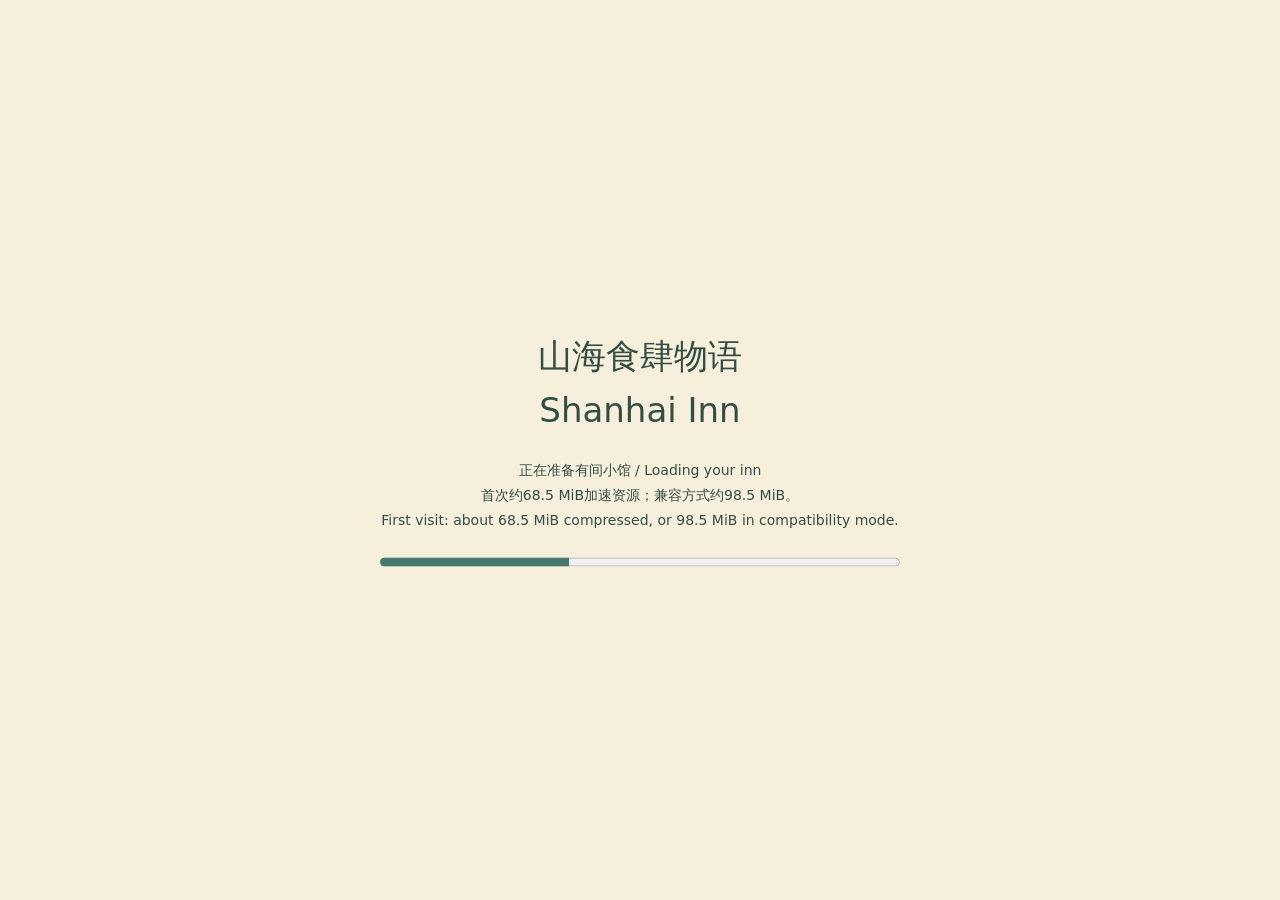
==== commit e49676c6: "Merge main-eatery civil claims, administrative risk and tax without extending them to regional eater" ====
--- a/game/index.html
+++ b/game/index.html
@@ -1,7 +1,7 @@
 <!DOCTYPE html>
 <html lang="zh-CN">
 	<head>
-<script src="../device-router.js?v=web-branch-r1" data-root="../" data-variant="desktop" data-page="game"></script>
+<script src="../device-router.js?v=web-legal-r1" data-root="../" data-variant="desktop" data-page="game"></script>
 		<meta charset="utf-8">
 		<meta name="viewport" content="width=device-width, user-scalable=yes, initial-scale=1.0, viewport-fit=cover">
 		<title>山海食肆物语 · 有间小馆</title>
@@ -106,18 +106,18 @@
 			Your browser does not support JavaScript.
 		</noscript>
 
-		<div id="status"><div class="status-heading">山海食肆物语<br>Shanhai Inn</div><div class="status-detail">正在准备有间小馆 / Loading your inn<br>首次约68.4 MiB加速资源；兼容方式约98.4 MiB。<br>First visit: about 68.4 MiB compressed, or 98.4 MiB in compatibility mode.</div><div class="status-links"><button type="button" id="status-retry">重新尝试 / Retry</button><a href="../">返回首页 / Home</a></div>
+		<div id="status"><div class="status-heading">山海食肆物语<br>Shanhai Inn</div><div class="status-detail">正在准备有间小馆 / Loading your inn<br>首次约68.5 MiB加速资源；兼容方式约98.5 MiB。<br>First visit: about 68.5 MiB compressed, or 98.5 MiB in compatibility mode.</div><div class="status-links"><button type="button" id="status-retry">重新尝试 / Retry</button><a href="../">返回首页 / Home</a></div>
 			<img id="status-splash" class="show-image--true fullsize--true use-filter--true" src="index.png" alt="">
 			<progress id="status-progress"></progress>
 			<div id="status-notice"></div>
 		</div>
 
-		<script id="shanhai-resource-map" type="application/json">{"version":1,"resources":{"index.wasm":{"mime":"application/wasm","bytes":37700666,"sha256":"26b61ce95247012ab3dca3ff51e96d1cdbff44ee91a8c20a83e150afca83f1b6","raw":[{"path":"parts/index.wasm.raw.000.bin","bytes":8388608,"sha256":"b962c687139f6bf9f71dfbe6c3de35b233156cd51783a711a10a8faa914566ab"},{"path":"parts/index.wasm.raw.001.bin","bytes":8388608,"sha256":"afda687051aaa926e3d592d9eca426c7ba55db44e325b740f192a30285191d15"},{"path":"parts/index.wasm.raw.002.bin","bytes":8388608,"sha256":"be8030bed2d0abea246c827b2454ea726e18b151c278b578cb50736259c014ff"},{"path":"parts/index.wasm.raw.003.bin","bytes":8388608,"sha256":"5ed75d33994c338c28c7d13352f7991f43f07af8e69b670798305f07b7a0871f"},{"path":"parts/index.wasm.raw.004.bin","bytes":4146234,"sha256":"dc4e82b7142619b7a034460fc8fb5a372136042da1776ebfd6fbc6ba1a389285"}],"gzip":[{"path":"parts/index.wasm.gzip.000.bin","bytes":8388608,"sha256":"97d87054e00f458803fadfccd85b8f886783e7935c1f5be4ffd53ead510e1fb1"},{"path":"parts/index.wasm.gzip.001.bin","bytes":993674,"sha256":"cf91b1640f8e1913f2fa3fb030a3d5fdb546dd6842dbbdcd7e79689991bcc91d"}]},"index.pck":{"mime":"application/octet-stream","bytes":65485172,"sha256":"bd1f9faeb93d405905ecd711427ea707ef6787a964ab9d0535c2338ff1dfdcb4","raw":[{"path":"parts/index.pck.raw.000.bin","bytes":8388608,"sha256":"4a611167e58558e24a5f401e783c1b8aa151913843a424d2588d8f820bf7e08a"},{"path":"parts/index.pck.raw.001.bin","bytes":8388608,"sha256":"6cb099a062def27b5101258bcc29948f1d84cb15de8077dc6c3bfce4ba10e859"},{"path":"parts/index.pck.raw.002.bin","bytes":8388608,"sha256":"9ca50d76de959b67f49eab7bc5df663e1e18b841c0192e6a924381b0a92c9fd9"},{"path":"parts/index.pck.raw.003.bin","bytes":8388608,"sha256":"1176a0b23ef96a2145fa418f30dfc2c0649c313ecdb7173319732a089288d678"},{"path":"parts/index.pck.raw.004.bin","bytes":8388608,"sha256":"ee4d104b83b9fc2973231da6450a95a049ad125ecc543086bde17a58cc2c9aea"},{"path":"parts/index.pck.raw.005.bin","bytes":8388608,"sha256":"dd56bd84e4f3229ead0ebf0a7da36824a20cfacf02a75442d9124d8c4682f7a6"},{"path":"parts/index.pck.raw.006.bin","bytes":8388608,"sha256":"1b3beb853309b2871bd30b91252ebd81a7a5e77cd60f220a9b0d5a9452a8dd00"},{"path":"parts/index.pck.raw.007.bin","bytes":6764916,"sha256":"d9c60bd2a01710c3249a86a2a40b57a56886ed7ada32ca66499d49138842d312"}],"gzip":[{"path":"parts/index.pck.gzip.000.bin","bytes":8388608,"sha256":"2c0d680df4a6467002eeebe7a15a3d3182d2164103ea261884939af1072f2f49"},{"path":"parts/index.pck.gzip.001.bin","bytes":8388608,"sha256":"a5f0ae4d238c7a95654589d0f65e18d87d6c4413c073582985790033616a4643"},{"path":"parts/index.pck.gzip.002.bin","bytes":8388608,"sha256":"693905c11d7a1bea4a68466f143dbd38afb02ec6da545edc074ad8b3207dc322"},{"path":"parts/index.pck.gzip.003.bin","bytes":8388608,"sha256":"521aeb380fbd0f8a4f14bcf409daa6991008dbef07b35e5e6a8652d67a7d76f0"},{"path":"parts/index.pck.gzip.004.bin","bytes":8388608,"sha256":"779a5cc2270be805a70e17b555ec8d93013046b3cb4b34730032218e207daa66"},{"path":"parts/index.pck.gzip.005.bin","bytes":8388608,"sha256":"b71c56283657b22494bd0cfa3c23891294e402a1fc0be123b828b6ba4d5cd0f5"},{"path":"parts/index.pck.gzip.006.bin","bytes":8388608,"sha256":"ba3c423e18eaf33182e5712b4380e2a257458a7b17452d7f38249a7956fea96e"},{"path":"parts/index.pck.gzip.007.bin","bytes":3646122,"sha256":"bdbdf39d9be4afae1731a2fdb16fba13b34de8ea0c968fca8ee42a7a448eccea"}]}}}</script>
-<script src="fast-loader.js?v=612e9a9c30ce6e4c876e132df780b13ddf3e3195a4db493d29d0722b4a3d5cc2" data-version="612e9a9c30ce6e4c876e132df780b13ddf3e3195a4db493d29d0722b4a3d5cc2"></script>
-		<script src="mobile-surface.js?v=web-branch-r1"></script>
+		<script id="shanhai-resource-map" type="application/json">{"version":1,"resources":{"index.wasm":{"mime":"application/wasm","bytes":37700666,"sha256":"26b61ce95247012ab3dca3ff51e96d1cdbff44ee91a8c20a83e150afca83f1b6","raw":[{"path":"parts/index.wasm.raw.000.bin","bytes":8388608,"sha256":"b962c687139f6bf9f71dfbe6c3de35b233156cd51783a711a10a8faa914566ab"},{"path":"parts/index.wasm.raw.001.bin","bytes":8388608,"sha256":"afda687051aaa926e3d592d9eca426c7ba55db44e325b740f192a30285191d15"},{"path":"parts/index.wasm.raw.002.bin","bytes":8388608,"sha256":"be8030bed2d0abea246c827b2454ea726e18b151c278b578cb50736259c014ff"},{"path":"parts/index.wasm.raw.003.bin","bytes":8388608,"sha256":"5ed75d33994c338c28c7d13352f7991f43f07af8e69b670798305f07b7a0871f"},{"path":"parts/index.wasm.raw.004.bin","bytes":4146234,"sha256":"dc4e82b7142619b7a034460fc8fb5a372136042da1776ebfd6fbc6ba1a389285"}],"gzip":[{"path":"parts/index.wasm.gzip.000.bin","bytes":8388608,"sha256":"97d87054e00f458803fadfccd85b8f886783e7935c1f5be4ffd53ead510e1fb1"},{"path":"parts/index.wasm.gzip.001.bin","bytes":993674,"sha256":"cf91b1640f8e1913f2fa3fb030a3d5fdb546dd6842dbbdcd7e79689991bcc91d"}]},"index.pck":{"mime":"application/octet-stream","bytes":65548320,"sha256":"48351375f50a875d08839befe38221f0bac07054aa4fdcb1b668842463489139","raw":[{"path":"parts/index.pck.raw.000.bin","bytes":8388608,"sha256":"d55b1cb8e624d14aba92143703faf91104a8d1451ea3fa33590e80d3b9876c03"},{"path":"parts/index.pck.raw.001.bin","bytes":8388608,"sha256":"6cb099a062def27b5101258bcc29948f1d84cb15de8077dc6c3bfce4ba10e859"},{"path":"parts/index.pck.raw.002.bin","bytes":8388608,"sha256":"9ca50d76de959b67f49eab7bc5df663e1e18b841c0192e6a924381b0a92c9fd9"},{"path":"parts/index.pck.raw.003.bin","bytes":8388608,"sha256":"1176a0b23ef96a2145fa418f30dfc2c0649c313ecdb7173319732a089288d678"},{"path":"parts/index.pck.raw.004.bin","bytes":8388608,"sha256":"ee4d104b83b9fc2973231da6450a95a049ad125ecc543086bde17a58cc2c9aea"},{"path":"parts/index.pck.raw.005.bin","bytes":8388608,"sha256":"dd56bd84e4f3229ead0ebf0a7da36824a20cfacf02a75442d9124d8c4682f7a6"},{"path":"parts/index.pck.raw.006.bin","bytes":8388608,"sha256":"1b3beb853309b2871bd30b91252ebd81a7a5e77cd60f220a9b0d5a9452a8dd00"},{"path":"parts/index.pck.raw.007.bin","bytes":6828064,"sha256":"3b24a84c2befc3879a7fefe4aa1e947b018787cd61a4c8ee7364b63f3916fd1a"}],"gzip":[{"path":"parts/index.pck.gzip.000.bin","bytes":8388608,"sha256":"75537a9a93a270b1f96d2a1ba0c4eaaa6329d1dddc8190b3752ceee7d5d62234"},{"path":"parts/index.pck.gzip.001.bin","bytes":8388608,"sha256":"a5f0ae4d238c7a95654589d0f65e18d87d6c4413c073582985790033616a4643"},{"path":"parts/index.pck.gzip.002.bin","bytes":8388608,"sha256":"693905c11d7a1bea4a68466f143dbd38afb02ec6da545edc074ad8b3207dc322"},{"path":"parts/index.pck.gzip.003.bin","bytes":8388608,"sha256":"521aeb380fbd0f8a4f14bcf409daa6991008dbef07b35e5e6a8652d67a7d76f0"},{"path":"parts/index.pck.gzip.004.bin","bytes":8388608,"sha256":"779a5cc2270be805a70e17b555ec8d93013046b3cb4b34730032218e207daa66"},{"path":"parts/index.pck.gzip.005.bin","bytes":8388608,"sha256":"b71c56283657b22494bd0cfa3c23891294e402a1fc0be123b828b6ba4d5cd0f5"},{"path":"parts/index.pck.gzip.006.bin","bytes":8388608,"sha256":"ba3c423e18eaf33182e5712b4380e2a257458a7b17452d7f38249a7956fea96e"},{"path":"parts/index.pck.gzip.007.bin","bytes":3678446,"sha256":"d076cb48378a7e5aeadc99398a0354aeca442985edd759ae17580d5ac5818681"}]}}}</script>
+<script src="fast-loader.js?v=ffafc15a0b9dae34e164ebad0b2f6dbf48f05096672e2ed4c416a1d49672ae08" data-version="ffafc15a0b9dae34e164ebad0b2f6dbf48f05096672e2ed4c416a1d49672ae08"></script>
+		<script src="mobile-surface.js?v=web-legal-r1"></script>
 <script src="index.js"></script>
 		<script>
-const GODOT_CONFIG = {"args":[],"canvasResizePolicy":2,"emscriptenPoolSize":8,"ensureCrossOriginIsolationHeaders":true,"executable":"index","experimentalVK":true,"fileSizes":{"index.pck":65485172,"index.wasm":37700666},"focusCanvas":true,"gdextensionLibs":[],"godotPoolSize":4};
+const GODOT_CONFIG = {"args":[],"canvasResizePolicy":2,"emscriptenPoolSize":8,"ensureCrossOriginIsolationHeaders":true,"executable":"index","experimentalVK":true,"fileSizes":{"index.pck":65548320,"index.wasm":37700666},"focusCanvas":true,"gdextensionLibs":[],"godotPoolSize":4};
 const GODOT_THREADS_ENABLED = false;
 if (window.shanhaiWholeView && window.shanhaiWholeView.active) GODOT_CONFIG.canvasResizePolicy = 0;
 const engine = new Engine(GODOT_CONFIG);
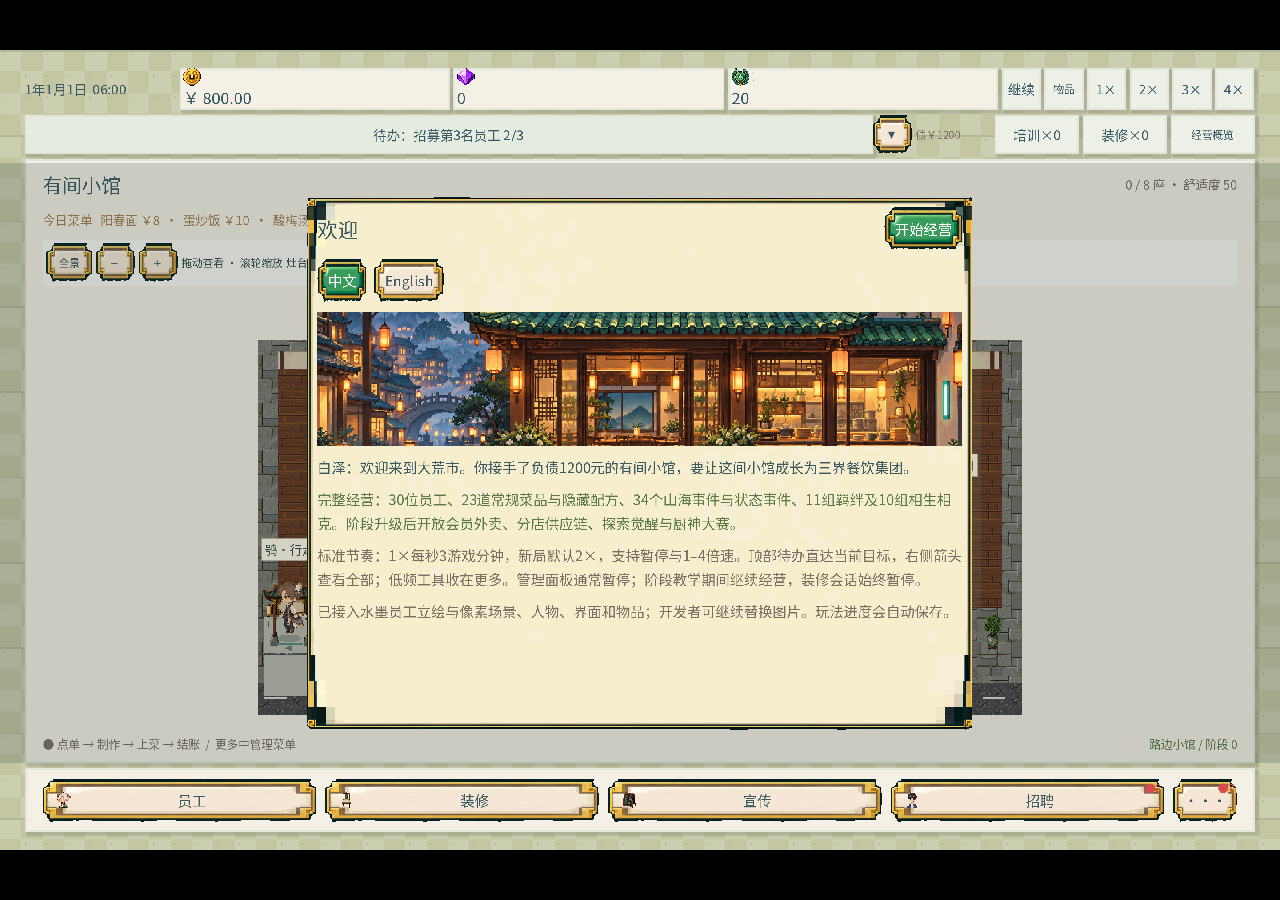
==== commit c404fa76: "Add a distinct pixel-art tax officer to the main eatery, retaining existing main-only legal rules" ====
--- a/game/index.html
+++ b/game/index.html
@@ -1,7 +1,7 @@
 <!DOCTYPE html>
 <html lang="zh-CN">
 	<head>
-<script src="../device-router.js?v=web-legal-r1" data-root="../" data-variant="desktop" data-page="game"></script>
+<script src="../device-router.js?v=web-legal-r2" data-root="../" data-variant="desktop" data-page="game"></script>
 		<meta charset="utf-8">
 		<meta name="viewport" content="width=device-width, user-scalable=yes, initial-scale=1.0, viewport-fit=cover">
 		<title>山海食肆物语 · 有间小馆</title>
@@ -106,18 +106,18 @@
 			Your browser does not support JavaScript.
 		</noscript>
 
-		<div id="status"><div class="status-heading">山海食肆物语<br>Shanhai Inn</div><div class="status-detail">正在准备有间小馆 / Loading your inn<br>首次约68.5 MiB加速资源；兼容方式约98.5 MiB。<br>First visit: about 68.5 MiB compressed, or 98.5 MiB in compatibility mode.</div><div class="status-links"><button type="button" id="status-retry">重新尝试 / Retry</button><a href="../">返回首页 / Home</a></div>
+		<div id="status"><div class="status-heading">山海食肆物语<br>Shanhai Inn</div><div class="status-detail">正在准备有间小馆 / Loading your inn<br>首次约69.1 MiB加速资源；兼容方式约99.1 MiB。<br>First visit: about 69.1 MiB compressed, or 99.1 MiB in compatibility mode.</div><div class="status-links"><button type="button" id="status-retry">重新尝试 / Retry</button><a href="../">返回首页 / Home</a></div>
 			<img id="status-splash" class="show-image--true fullsize--true use-filter--true" src="index.png" alt="">
 			<progress id="status-progress"></progress>
 			<div id="status-notice"></div>
 		</div>
 
-		<script id="shanhai-resource-map" type="application/json">{"version":1,"resources":{"index.wasm":{"mime":"application/wasm","bytes":37700666,"sha256":"26b61ce95247012ab3dca3ff51e96d1cdbff44ee91a8c20a83e150afca83f1b6","raw":[{"path":"parts/index.wasm.raw.000.bin","bytes":8388608,"sha256":"b962c687139f6bf9f71dfbe6c3de35b233156cd51783a711a10a8faa914566ab"},{"path":"parts/index.wasm.raw.001.bin","bytes":8388608,"sha256":"afda687051aaa926e3d592d9eca426c7ba55db44e325b740f192a30285191d15"},{"path":"parts/index.wasm.raw.002.bin","bytes":8388608,"sha256":"be8030bed2d0abea246c827b2454ea726e18b151c278b578cb50736259c014ff"},{"path":"parts/index.wasm.raw.003.bin","bytes":8388608,"sha256":"5ed75d33994c338c28c7d13352f7991f43f07af8e69b670798305f07b7a0871f"},{"path":"parts/index.wasm.raw.004.bin","bytes":4146234,"sha256":"dc4e82b7142619b7a034460fc8fb5a372136042da1776ebfd6fbc6ba1a389285"}],"gzip":[{"path":"parts/index.wasm.gzip.000.bin","bytes":8388608,"sha256":"97d87054e00f458803fadfccd85b8f886783e7935c1f5be4ffd53ead510e1fb1"},{"path":"parts/index.wasm.gzip.001.bin","bytes":993674,"sha256":"cf91b1640f8e1913f2fa3fb030a3d5fdb546dd6842dbbdcd7e79689991bcc91d"}]},"index.pck":{"mime":"application/octet-stream","bytes":65548320,"sha256":"48351375f50a875d08839befe38221f0bac07054aa4fdcb1b668842463489139","raw":[{"path":"parts/index.pck.raw.000.bin","bytes":8388608,"sha256":"d55b1cb8e624d14aba92143703faf91104a8d1451ea3fa33590e80d3b9876c03"},{"path":"parts/index.pck.raw.001.bin","bytes":8388608,"sha256":"6cb099a062def27b5101258bcc29948f1d84cb15de8077dc6c3bfce4ba10e859"},{"path":"parts/index.pck.raw.002.bin","bytes":8388608,"sha256":"9ca50d76de959b67f49eab7bc5df663e1e18b841c0192e6a924381b0a92c9fd9"},{"path":"parts/index.pck.raw.003.bin","bytes":8388608,"sha256":"1176a0b23ef96a2145fa418f30dfc2c0649c313ecdb7173319732a089288d678"},{"path":"parts/index.pck.raw.004.bin","bytes":8388608,"sha256":"ee4d104b83b9fc2973231da6450a95a049ad125ecc543086bde17a58cc2c9aea"},{"path":"parts/index.pck.raw.005.bin","bytes":8388608,"sha256":"dd56bd84e4f3229ead0ebf0a7da36824a20cfacf02a75442d9124d8c4682f7a6"},{"path":"parts/index.pck.raw.006.bin","bytes":8388608,"sha256":"1b3beb853309b2871bd30b91252ebd81a7a5e77cd60f220a9b0d5a9452a8dd00"},{"path":"parts/index.pck.raw.007.bin","bytes":6828064,"sha256":"3b24a84c2befc3879a7fefe4aa1e947b018787cd61a4c8ee7364b63f3916fd1a"}],"gzip":[{"path":"parts/index.pck.gzip.000.bin","bytes":8388608,"sha256":"75537a9a93a270b1f96d2a1ba0c4eaaa6329d1dddc8190b3752ceee7d5d62234"},{"path":"parts/index.pck.gzip.001.bin","bytes":8388608,"sha256":"a5f0ae4d238c7a95654589d0f65e18d87d6c4413c073582985790033616a4643"},{"path":"parts/index.pck.gzip.002.bin","bytes":8388608,"sha256":"693905c11d7a1bea4a68466f143dbd38afb02ec6da545edc074ad8b3207dc322"},{"path":"parts/index.pck.gzip.003.bin","bytes":8388608,"sha256":"521aeb380fbd0f8a4f14bcf409daa6991008dbef07b35e5e6a8652d67a7d76f0"},{"path":"parts/index.pck.gzip.004.bin","bytes":8388608,"sha256":"779a5cc2270be805a70e17b555ec8d93013046b3cb4b34730032218e207daa66"},{"path":"parts/index.pck.gzip.005.bin","bytes":8388608,"sha256":"b71c56283657b22494bd0cfa3c23891294e402a1fc0be123b828b6ba4d5cd0f5"},{"path":"parts/index.pck.gzip.006.bin","bytes":8388608,"sha256":"ba3c423e18eaf33182e5712b4380e2a257458a7b17452d7f38249a7956fea96e"},{"path":"parts/index.pck.gzip.007.bin","bytes":3678446,"sha256":"d076cb48378a7e5aeadc99398a0354aeca442985edd759ae17580d5ac5818681"}]}}}</script>
-<script src="fast-loader.js?v=ffafc15a0b9dae34e164ebad0b2f6dbf48f05096672e2ed4c416a1d49672ae08" data-version="ffafc15a0b9dae34e164ebad0b2f6dbf48f05096672e2ed4c416a1d49672ae08"></script>
-		<script src="mobile-surface.js?v=web-legal-r1"></script>
+		<script id="shanhai-resource-map" type="application/json">{"version":1,"resources":{"index.wasm":{"mime":"application/wasm","bytes":37700666,"sha256":"26b61ce95247012ab3dca3ff51e96d1cdbff44ee91a8c20a83e150afca83f1b6","raw":[{"path":"parts/index.wasm.raw.000.bin","bytes":8388608,"sha256":"b962c687139f6bf9f71dfbe6c3de35b233156cd51783a711a10a8faa914566ab"},{"path":"parts/index.wasm.raw.001.bin","bytes":8388608,"sha256":"afda687051aaa926e3d592d9eca426c7ba55db44e325b740f192a30285191d15"},{"path":"parts/index.wasm.raw.002.bin","bytes":8388608,"sha256":"be8030bed2d0abea246c827b2454ea726e18b151c278b578cb50736259c014ff"},{"path":"parts/index.wasm.raw.003.bin","bytes":8388608,"sha256":"5ed75d33994c338c28c7d13352f7991f43f07af8e69b670798305f07b7a0871f"},{"path":"parts/index.wasm.raw.004.bin","bytes":4146234,"sha256":"dc4e82b7142619b7a034460fc8fb5a372136042da1776ebfd6fbc6ba1a389285"}],"gzip":[{"path":"parts/index.wasm.gzip.000.bin","bytes":8388608,"sha256":"97d87054e00f458803fadfccd85b8f886783e7935c1f5be4ffd53ead510e1fb1"},{"path":"parts/index.wasm.gzip.001.bin","bytes":993674,"sha256":"cf91b1640f8e1913f2fa3fb030a3d5fdb546dd6842dbbdcd7e79689991bcc91d"}]},"index.pck":{"mime":"application/octet-stream","bytes":66236080,"sha256":"a4a40ac8395ff190df9ec822757f070c734345ca7894bbe6adb267cdfe22482e","raw":[{"path":"parts/index.pck.raw.000.bin","bytes":8388608,"sha256":"a8975cd39c5e7e6b40c8efdbc08dc1d94a61c5ce7986d83d2c7c3a6347e45b7d"},{"path":"parts/index.pck.raw.001.bin","bytes":8388608,"sha256":"c622d7d922bf1e0b35563b6921740c3a1be7018140e46b7dbf000884723bf3d4"},{"path":"parts/index.pck.raw.002.bin","bytes":8388608,"sha256":"898fcd7f3a0a946c086dad6f1a9c5c75934fda5690266062f08915c27e3455b7"},{"path":"parts/index.pck.raw.003.bin","bytes":8388608,"sha256":"b3a2c4936323901b5c0b3d731205c5fe198af3e0836f531a8a557310367b150b"},{"path":"parts/index.pck.raw.004.bin","bytes":8388608,"sha256":"fb0cc2747c0e227ef0851266020ad6b92fd1d87cb427543ddb27c0e17918a56f"},{"path":"parts/index.pck.raw.005.bin","bytes":8388608,"sha256":"8304c88329fb092bf5c4cee6fb813fd613ec506526e9a548a8d8fd67fa0dd078"},{"path":"parts/index.pck.raw.006.bin","bytes":8388608,"sha256":"61a3f91226c2437e3d47532247dd695c1356a8e1208212e1f23974d5379a4f6f"},{"path":"parts/index.pck.raw.007.bin","bytes":7515824,"sha256":"3e1904bc2a310998a2f2761c1981b624a4c9af485ccd153662f0a53489c5f373"}],"gzip":[{"path":"parts/index.pck.gzip.000.bin","bytes":8388608,"sha256":"8ba538c38ce980e60b16378b0e5181f56426f157fa2d0dd658a52318c20761be"},{"path":"parts/index.pck.gzip.001.bin","bytes":8388608,"sha256":"8dfbe2abf87325b189eb6fa8513ea4e6e8f112a23686cb75b8376ea7cd3cff7d"},{"path":"parts/index.pck.gzip.002.bin","bytes":8388608,"sha256":"faa2ec508bd9d31f3d6901839c410f0b0bd9c6fa5fb97d14a617940253715004"},{"path":"parts/index.pck.gzip.003.bin","bytes":8388608,"sha256":"b6ef5aa83f471120a32342d750a0df883ed0c478155adb1dc383bd152140a902"},{"path":"parts/index.pck.gzip.004.bin","bytes":8388608,"sha256":"e907fcf285aa8f8d03be1ee65f33e15526a96e6d1c0fedce40fc5d2a590fc124"},{"path":"parts/index.pck.gzip.005.bin","bytes":8388608,"sha256":"68574aae45d6bc46cf8bcd3d672bc82c11276303646472b73b834e6f26ef8b27"},{"path":"parts/index.pck.gzip.006.bin","bytes":8388608,"sha256":"724d9adcdd00e9162a7d943e7b6ff757ce88789b419623121188dd905623917f"},{"path":"parts/index.pck.gzip.007.bin","bytes":4325807,"sha256":"14fd62d4efb1396b187ff394e4f1a0b8da758e4a2ba6d063c762fb89fe94f679"}]}}}</script>
+<script src="fast-loader.js?v=cfd23f85f99c2b0558b4deb179fb62ed23ec1b61445e96ae35c9ffe3a48fb417" data-version="cfd23f85f99c2b0558b4deb179fb62ed23ec1b61445e96ae35c9ffe3a48fb417"></script>
+		<script src="mobile-surface.js?v=web-legal-r2"></script>
 <script src="index.js"></script>
 		<script>
-const GODOT_CONFIG = {"args":[],"canvasResizePolicy":2,"emscriptenPoolSize":8,"ensureCrossOriginIsolationHeaders":true,"executable":"index","experimentalVK":true,"fileSizes":{"index.pck":65548320,"index.wasm":37700666},"focusCanvas":true,"gdextensionLibs":[],"godotPoolSize":4};
+const GODOT_CONFIG = {"args":[],"canvasResizePolicy":2,"emscriptenPoolSize":8,"ensureCrossOriginIsolationHeaders":true,"executable":"index","experimentalVK":true,"fileSizes":{"index.pck":66236080,"index.wasm":37700666},"focusCanvas":true,"gdextensionLibs":[],"godotPoolSize":4};
 const GODOT_THREADS_ENABLED = false;
 if (window.shanhaiWholeView && window.shanhaiWholeView.active) GODOT_CONFIG.canvasResizePolicy = 0;
 const engine = new Engine(GODOT_CONFIG);
